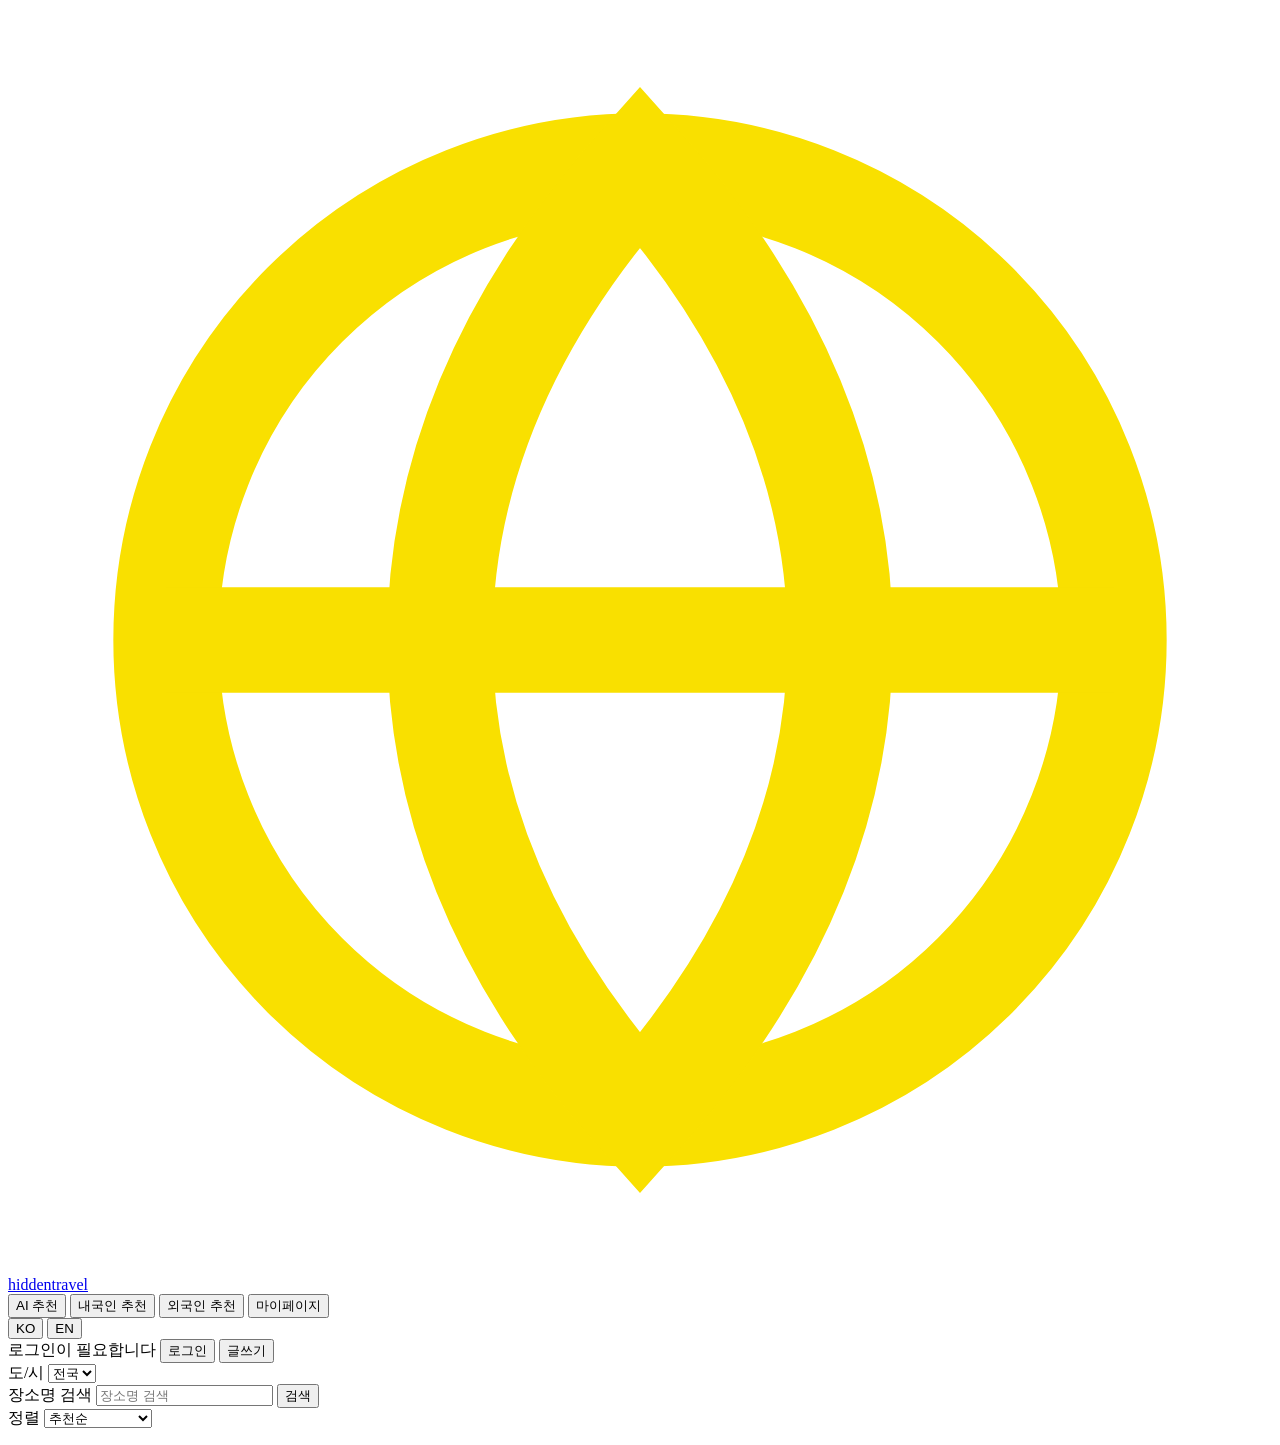
==== web/app.html @ 3716cdfb "표지 만듬" ====
<!DOCTYPE html>
<html lang="ko">
<head>
  <meta charset="UTF-8">
  <meta name="viewport" content="width=device-width, initial-scale=1.0">
  <title>히든젬 — 관광지 추천</title>
  <link rel="preconnect" href="https://fonts.googleapis.com">
  <link rel="preconnect" href="https://fonts.gstatic.com" crossorigin>
  <link href="https://fonts.googleapis.com/css2?family=Noto+Sans+KR:wght@400;500;700;800&display=swap" rel="stylesheet">
  <link rel="stylesheet" href="/style.css">
</head>
<body>
  <div class="app">
    <header class="site-header">
      <div class="site-header-inner">
        <a class="site-brand" href="/">
          <svg viewBox="0 0 24 24" aria-hidden="true" fill="none">
            <circle cx="12" cy="12" r="9" stroke="#F9E000" stroke-width="2"/>
            <path d="M3 12h18M12 3c2.5 2.8 3.8 5.8 3.8 9s-1.3 6.2-3.8 9c-2.5-2.8-3.8-5.8-3.8-9S9.5 5.8 12 3z" stroke="#F9E000" stroke-width="2"/>
          </svg>
          <span>hiddentravel</span>
        </a>

        <nav class="site-nav tabs" role="tablist" aria-label="메뉴">
          <button type="button" class="tab active" data-tab="ai" role="tab" aria-selected="true">AI 추천</button>
          <button type="button" class="tab" data-tab="domestic" role="tab" aria-selected="false">내국인 추천</button>
          <button type="button" class="tab" data-tab="foreign" role="tab" aria-selected="false">외국인 추천</button>
          <button type="button" class="tab" data-tab="my" role="tab" aria-selected="false">마이페이지</button>
        </nav>

        <div class="site-tools">
          <div class="lang-toggle" role="group" aria-label="Language">
            <button type="button" class="lang-btn active" data-lang="ko" id="langKo">KO</button>
            <button type="button" class="lang-btn" data-lang="en" id="langEn">EN</button>
          </div>
          <span id="authLabel" class="auth-label">로그인이 필요합니다</span>
          <button type="button" id="authOpenBtn" class="auth-btn">로그인</button>
          <button type="button" id="logoutBtn" class="auth-btn" hidden>로그아웃</button>
          <button type="button" id="writeBtn" class="write-btn" title="글쓰기">글쓰기</button>
        </div>
      </div>
    </header>

    <!-- AI 추천 패널 -->
    <section id="panel-ai" class="panel active" role="tabpanel">
      <div class="panel-toolbar">
        <div class="region-wrap">
          <label for="sidoSelect">도/시</label>
          <select id="sidoSelect">
            <option value="">전국</option>
          </select>
        </div>
        <div class="board-search-wrap ai-search-wrap">
          <label for="gemSearch" class="sr-only">장소명 검색</label>
          <input id="gemSearch" type="search" placeholder="장소명 검색" autocomplete="off">
          <button type="button" id="gemSearchBtn" class="btn-ghost board-search-btn">검색</button>
        </div>
        <div class="sort-wrap">
          <label for="sort">정렬</label>
          <select id="sort">
            <option value="gem">추천순</option>
            <option value="foreign">외국인 많은 순</option>
            <option value="domestic">내국인 많은 순</option>
          </select>
        </div>
      </div>

      <div id="status" class="status" hidden></div>
      <ul id="results" class="post-list"></ul>
    </section>

    <!-- 내국인 추천 = DB Post 피드 -->
    <section id="panel-domestic" class="panel" role="tabpanel" hidden>
      <div class="panel-toolbar board-toolbar">
        <div class="region-wrap">
          <label for="sidoFilterDomestic">도/시</label>
          <select id="sidoFilterDomestic">
            <option value="">전국</option>
          </select>
        </div>
        <div class="sort-wrap">
          <label for="boardSortDomestic">정렬</label>
          <select id="boardSortDomestic">
            <option value="newest">최신순</option>
            <option value="oldest">오래된순</option>
            <option value="likes">추천순</option>
            <option value="comments">댓글순</option>
          </select>
        </div>
        <div class="board-search-wrap">
          <label for="boardSearchDomestic" class="sr-only">장소명 검색</label>
          <input id="boardSearchDomestic" type="search" placeholder="장소명 검색" autocomplete="off">
          <button type="button" id="boardSearchBtnDomestic" class="btn-ghost board-search-btn">검색</button>
        </div>
      </div>
      <div id="boardStatusDomestic" class="status" hidden></div>
      <ul id="boardListDomestic" class="thread-feed"></ul>
    </section>

    <!-- 외국인 추천 -->
    <section id="panel-foreign" class="panel" role="tabpanel" hidden>
      <div class="panel-toolbar board-toolbar">
        <div class="region-wrap">
          <label for="sidoFilterForeign">도/시</label>
          <select id="sidoFilterForeign">
            <option value="">전국</option>
          </select>
        </div>
        <div class="sort-wrap">
          <label for="boardSortForeign">정렬</label>
          <select id="boardSortForeign">
            <option value="newest">최신순</option>
            <option value="oldest">오래된순</option>
            <option value="likes">추천순</option>
            <option value="comments">댓글순</option>
          </select>
        </div>
        <div class="board-search-wrap">
          <label for="boardSearchForeign" class="sr-only">장소명 검색</label>
          <input id="boardSearchForeign" type="search" placeholder="장소명 검색" autocomplete="off">
          <button type="button" id="boardSearchBtnForeign" class="btn-ghost board-search-btn">검색</button>
        </div>
      </div>
      <div id="boardStatusForeign" class="status" hidden></div>
      <ul id="boardListForeign" class="thread-feed"></ul>
    </section>

    <!-- 마이페이지 -->
    <section id="panel-my" class="panel" role="tabpanel" hidden>
      <div class="my-header">
        <button type="button" class="my-avatar" id="myAvatar" aria-label="프로필 사진">?</button>
        <input id="myAvatarInput" type="file" accept="image/*" hidden>
        <div class="my-info">
          <p class="my-name" id="myName">게스트</p>
          <p class="my-sub" id="mySub">로그인하면 내 글·추천 목록을 볼 수 있어요</p>
          <button type="button" class="my-avatar-reset" id="myAvatarReset" hidden>기본 사진으로</button>
        </div>
      </div>
      <div class="my-subtabs" role="tablist">
        <button type="button" class="my-subtab active" data-my-view="posts">내가 쓴 글</button>
        <button type="button" class="my-subtab" data-my-view="liked">추천한 글</button>
      </div>
      <div id="boardStatusMy" class="status" hidden></div>
      <ul id="boardListMy" class="thread-feed"></ul>
    </section>
  </div>

  <!-- 로그인 / 회원가입 -->
  <dialog id="authDialog" class="modal">
    <form method="dialog" id="authForm" class="modal-card">
      <h2 id="authTitle">로그인</h2>
      <div class="auth-mode-tabs">
        <button type="button" class="auth-mode active" data-mode="login">로그인</button>
        <button type="button" class="auth-mode" data-mode="register">회원가입</button>
      </div>
      <label>아이디<input id="authMemberId" name="memberId" autocomplete="username" required></label>
      <label>비밀번호<input id="authPassword" name="password" type="password" autocomplete="current-password" required></label>
      <label id="authNickWrap" hidden>닉네임<input id="authNickname" name="nickname" placeholder="선택 (없으면 아이디)"></label>
      <p id="authError" class="form-error" hidden></p>
      <div class="modal-actions">
        <button type="button" id="authCancelBtn" class="btn-ghost">취소</button>
        <button type="submit" class="btn-primary" id="authSubmit">로그인</button>
      </div>
    </form>
  </dialog>

  <!-- 글쓰기 -->
  <dialog id="writeDialog" class="modal">
    <form method="dialog" id="writeForm" class="modal-card">
      <h2 id="writeTitle">글쓰기</h2>
      <label>게시판
        <select id="writeCategory" name="category">
          <option value="DOMESTIC">내국인 추천</option>
          <option value="FOREIGN">외국인 추천</option>
        </select>
      </label>
      <label>장소명<input id="writeLocation" name="locationTitle" placeholder="예: 부산시립미술관" required></label>
      <label>도/시
        <select id="writeSido" name="address" required>
          <option value="">선택</option>
        </select>
      </label>
      <label>사진
        <input id="writeImage" name="image" type="file" accept="image/*">
      </label>
      <div id="writeImagePreview" class="write-preview" hidden></div>
      <label>내용<textarea id="writeContent" name="content" rows="5" required placeholder="방문 후기나 추천 이유를 적어 주세요."></textarea></label>
      <p id="writeError" class="form-error" hidden></p>
      <div class="modal-actions">
        <button type="button" id="writeCancelBtn" class="btn-ghost">취소</button>
        <button type="submit" value="ok" class="btn-primary" id="writeSubmit">등록</button>
      </div>
    </form>
  </dialog>

  <!-- 게시글 상세 (추천·댓글) -->
  <dialog id="detailDialog" class="modal">
    <div class="modal-card detail-card">
      <button type="button" class="modal-close" id="detailClose" aria-label="닫기">×</button>
      <div id="detailBody"></div>
      <div class="detail-actions">
        <button type="button" id="recommendBtn" class="btn-primary">추천</button>
        <button type="button" id="editPostBtn" class="btn-ghost" hidden>수정</button>
        <button type="button" id="deletePostBtn" class="btn-danger" hidden>삭제</button>
      </div>
      <section class="replies">
        <h3>댓글</h3>
        <ul id="replyList" class="reply-list"></ul>
        <form id="replyForm" class="reply-form">
          <input id="replyInput" type="text" placeholder="댓글을 입력하세요" required>
          <button type="submit" class="btn-primary">등록</button>
        </form>
      </section>
    </div>
  </dialog>

  <!-- 관광지 상세 (설명·이용·근처) -->
  <dialog id="placeDialog" class="modal place-modal">
    <div class="place-sheet">
      <button type="button" class="modal-close place-close" id="placeClose" aria-label="닫기">×</button>
      <div id="placeBody" class="place-body">
        <div class="place-loading">불러오는 중…</div>
      </div>
    </div>
  </dialog>

  <script src="/app.js"></script>
</body>
</html>
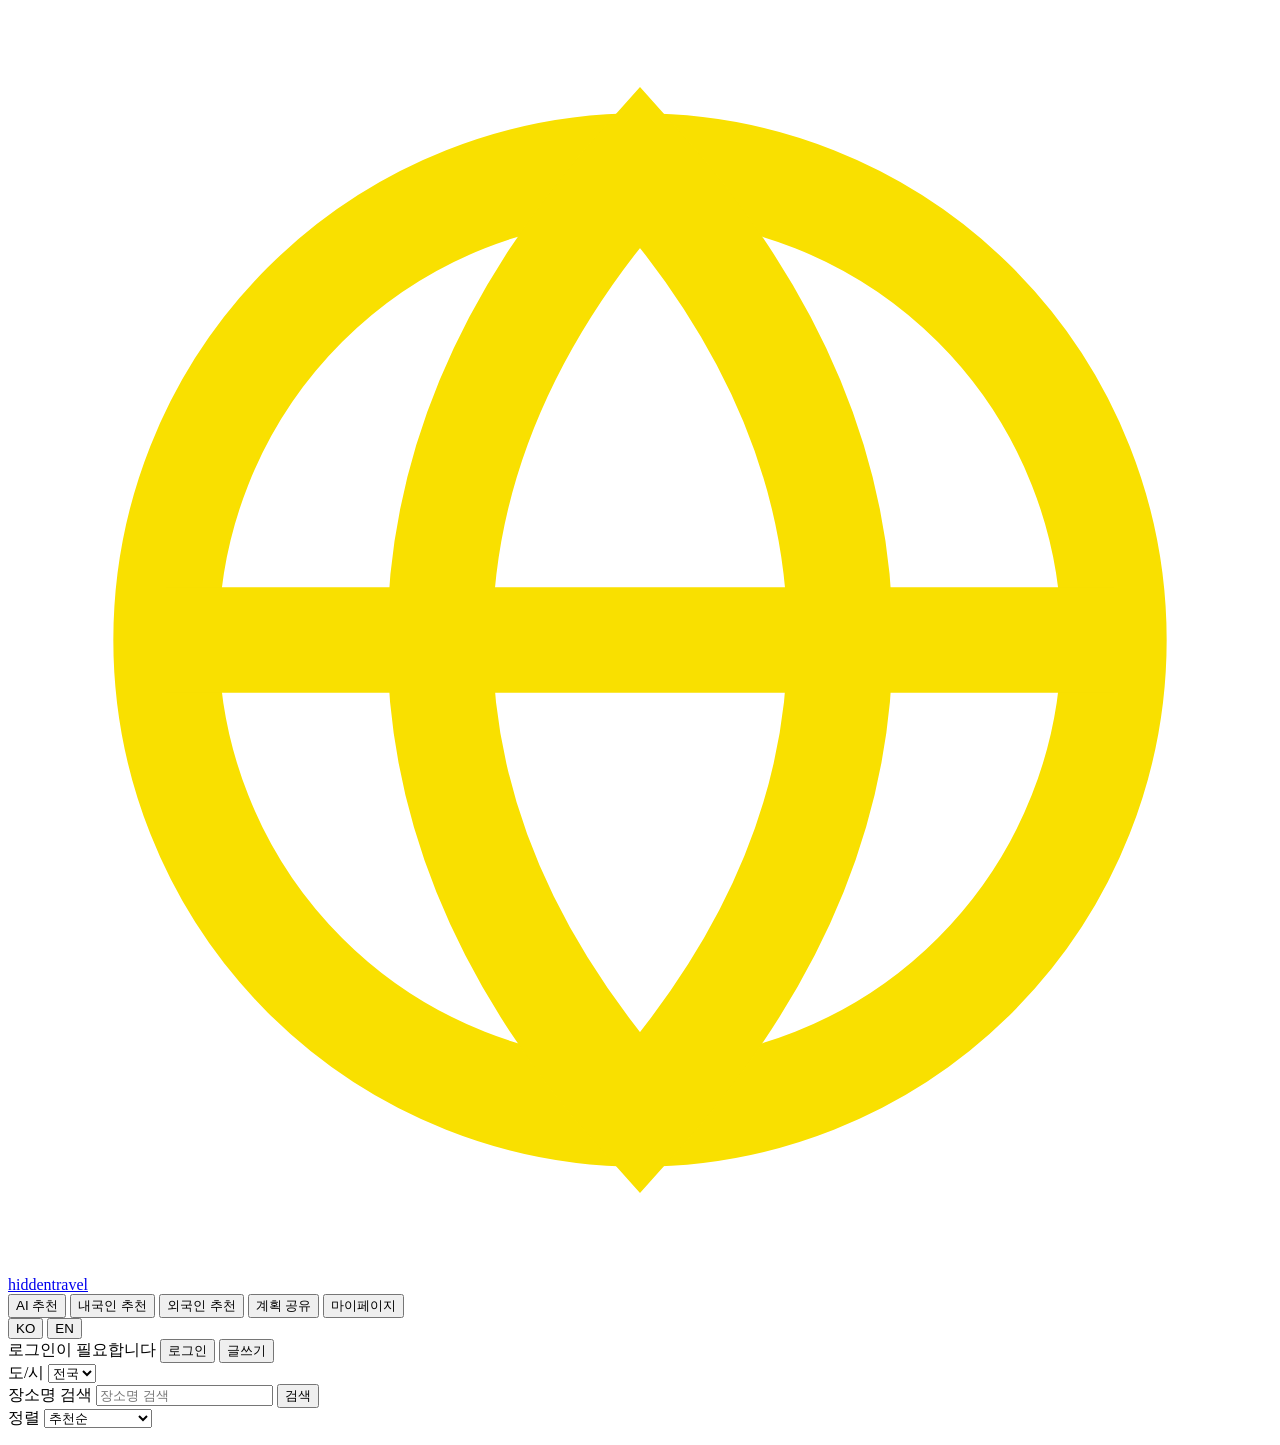
==== commit 80e8bb09: "이것저것" ====
--- a/web/app.html
+++ b/web/app.html
@@ -25,6 +25,7 @@
           <button type="button" class="tab active" data-tab="ai" role="tab" aria-selected="true">AI 추천</button>
           <button type="button" class="tab" data-tab="domestic" role="tab" aria-selected="false">내국인 추천</button>
           <button type="button" class="tab" data-tab="foreign" role="tab" aria-selected="false">외국인 추천</button>
+          <button type="button" class="tab" data-tab="courses" role="tab" aria-selected="false">계획 공유</button>
           <button type="button" class="tab" data-tab="my" role="tab" aria-selected="false">마이페이지</button>
         </nav>
 
@@ -125,23 +126,93 @@
       <ul id="boardListForeign" class="thread-feed"></ul>
     </section>
 
+    <!-- 계획 공유 (공개 코스) -->
+    <section id="panel-courses" class="panel" role="tabpanel" hidden>
+      <div class="panel-toolbar courses-board-toolbar">
+        <p class="panel-hint">다른 사람이 공유한 여행 계획을 보고 따라가 보세요.</p>
+      </div>
+      <div id="boardStatusCourses" class="status" hidden></div>
+      <div class="my-courses-layout" id="publicCoursesLayout">
+        <div class="my-courses-left">
+          <div id="courseListPublic" class="course-list"></div>
+        </div>
+        <aside class="my-courses-right" id="courseDetailPanePublic" aria-live="polite">
+          <div class="course-detail-sheet course-detail-inline">
+            <header class="course-detail-top">
+              <button type="button" class="course-back" id="courseDetailBackPublic" aria-label="목록으로">←</button>
+              <h2 id="courseDetailNavTitlePublic">계획 공유</h2>
+              <span class="course-more-wrap" id="courseMoreWrapPublic" hidden></span>
+            </header>
+            <div id="courseDetailBodyPublic" class="course-detail-body">
+              <div class="course-detail-empty">왼쪽에서 계획을 선택하세요</div>
+            </div>
+            <div class="course-detail-actions" id="courseDetailActionsPublic" hidden>
+              <button type="button" class="btn-ghost" id="courseSaveBtnPublic">계획 저장</button>
+              <button type="button" class="btn-primary" id="courseFollowBtnPublic">계획 따라가기</button>
+            </div>
+          </div>
+        </aside>
+      </div>
+    </section>
+
     <!-- 마이페이지 -->
     <section id="panel-my" class="panel" role="tabpanel" hidden>
-      <div class="my-header">
-        <button type="button" class="my-avatar" id="myAvatar" aria-label="프로필 사진">?</button>
-        <input id="myAvatarInput" type="file" accept="image/*" hidden>
-        <div class="my-info">
-          <p class="my-name" id="myName">게스트</p>
-          <p class="my-sub" id="mySub">로그인하면 내 글·추천 목록을 볼 수 있어요</p>
-          <button type="button" class="my-avatar-reset" id="myAvatarReset" hidden>기본 사진으로</button>
-        </div>
-      </div>
+      <div class="my-profile-card" id="myProfileCard">
+        <div class="my-profile-banner"></div>
+        <div class="my-profile-body">
+          <div class="my-avatar-wrap">
+            <button type="button" class="my-avatar" id="myAvatar" aria-label="프로필 사진">?</button>
+            <input id="myAvatarInput" type="file" accept="image/*" hidden>
+          </div>
+          <div class="my-info">
+            <p class="my-name" id="myName">게스트</p>
+            <p class="my-sub" id="mySub">로그인하면 내 글·추천·여행 계획을 볼 수 있어요</p>
+            <button type="button" class="my-avatar-reset" id="myAvatarReset" hidden>기본 사진으로</button>
+          </div>
+          <div class="my-stats" id="myStats" hidden>
+            <button type="button" class="my-stat" data-stat="posts"><strong id="myStatPosts">0</strong><span>게시글</span></button>
+            <button type="button" class="my-stat" data-stat="followers"><strong id="myStatFollowers">0</strong><span>팔로워</span></button>
+            <button type="button" class="my-stat" data-stat="following"><strong id="myStatFollowing">0</strong><span>팔로잉</span></button>
+          </div>
+        </div>
+      </div>
+
       <div class="my-subtabs" role="tablist">
         <button type="button" class="my-subtab active" data-my-view="posts">내가 쓴 글</button>
         <button type="button" class="my-subtab" data-my-view="liked">추천한 글</button>
+        <button type="button" class="my-subtab" data-my-view="courses">내 여행 계획</button>
       </div>
       <div id="boardStatusMy" class="status" hidden></div>
       <ul id="boardListMy" class="thread-feed"></ul>
+
+      <div class="my-courses-layout" id="myCoursesLayout" hidden>
+        <div class="my-courses-left">
+          <div id="courseListMy" class="course-list"></div>
+        </div>
+        <aside class="my-courses-right" id="courseDetailPane" aria-live="polite">
+          <div class="course-detail-sheet course-detail-inline">
+            <header class="course-detail-top">
+              <button type="button" class="course-back" id="courseDetailBack" aria-label="목록으로">←</button>
+              <h2 id="courseDetailNavTitle">여행 계획</h2>
+              <div class="course-more-wrap" id="courseMoreWrap" hidden>
+                <button type="button" class="course-more" id="courseDetailMore" aria-label="더보기" aria-expanded="false" aria-haspopup="menu">⋯</button>
+                <div class="course-more-menu" id="courseMoreMenu" role="menu" hidden>
+                  <button type="button" role="menuitem" id="coursePublishBtn">계획 공유에 올리기</button>
+                  <button type="button" role="menuitem" id="courseEditBtn">수정</button>
+                  <button type="button" role="menuitem" id="courseDeleteBtn" class="danger">삭제</button>
+                </div>
+              </div>
+            </header>
+            <div id="courseDetailBody" class="course-detail-body">
+              <div class="course-detail-empty">왼쪽에서 여행 계획을 선택하세요</div>
+            </div>
+            <div class="course-detail-actions" id="courseDetailActions" hidden>
+              <button type="button" class="btn-ghost" id="courseGoAiFromDetailBtn">코스 추가하러 가기</button>
+              <button type="button" class="btn-primary" id="courseFollowBtn">계획 따라가기</button>
+            </div>
+          </div>
+        </aside>
+      </div>
     </section>
   </div>
 
@@ -197,9 +268,13 @@
   <dialog id="detailDialog" class="modal">
     <div class="modal-card detail-card">
       <button type="button" class="modal-close" id="detailClose" aria-label="닫기">×</button>
+      <button type="button" class="tour-nav tour-nav-prev" data-tour-dir="prev" hidden aria-label="이전 장소">‹</button>
+      <button type="button" class="tour-nav tour-nav-next" data-tour-dir="next" hidden aria-label="다음 장소">›</button>
+      <span class="tour-nav-badge" hidden>1/1</span>
       <div id="detailBody"></div>
       <div class="detail-actions">
         <button type="button" id="recommendBtn" class="btn-primary">추천</button>
+        <button type="button" id="addPostToCourseBtn" class="btn-ghost">여행 계획에 담기</button>
         <button type="button" id="editPostBtn" class="btn-ghost" hidden>수정</button>
         <button type="button" id="deletePostBtn" class="btn-danger" hidden>삭제</button>
       </div>
@@ -218,9 +293,65 @@
   <dialog id="placeDialog" class="modal place-modal">
     <div class="place-sheet">
       <button type="button" class="modal-close place-close" id="placeClose" aria-label="닫기">×</button>
+      <button type="button" class="tour-nav tour-nav-prev" data-tour-dir="prev" hidden aria-label="이전 장소">‹</button>
+      <button type="button" class="tour-nav tour-nav-next" data-tour-dir="next" hidden aria-label="다음 장소">›</button>
+      <span class="tour-nav-badge" hidden>1/1</span>
       <div id="placeBody" class="place-body">
         <div class="place-loading">불러오는 중…</div>
       </div>
+      <div class="place-footer-actions">
+        <button type="button" id="addPlaceToCourseBtn" class="btn-add-course">여행 계획에 담기</button>
+      </div>
+    </div>
+  </dialog>
+
+  <!-- 계획 공유 → 내 계획으로 저장 -->
+  <dialog id="saveCourseDialog" class="modal">
+    <form method="dialog" id="saveCourseForm" class="modal-card">
+      <h2>내 계획으로 저장</h2>
+      <p class="course-hint">제목과 소개를 원하는 대로 바꾼 뒤 저장하세요.</p>
+      <label>제목<input id="saveCourseTitle" name="title" required placeholder="예: 서울 주말 코스"></label>
+      <label>소개<textarea id="saveCourseSummary" name="summary" rows="2" placeholder="한 줄 소개 (선택)"></textarea></label>
+      <p id="saveCourseError" class="form-error" hidden></p>
+      <div class="modal-actions">
+        <button type="button" id="saveCourseCancelBtn" class="btn-ghost">취소</button>
+        <button type="submit" class="btn-primary" id="saveCourseSubmit">저장</button>
+      </div>
+    </form>
+  </dialog>
+
+  <!-- 여행 코스 만들기 (빈 플리) -->
+  <dialog id="courseDialog" class="modal">
+    <form method="dialog" id="courseForm" class="modal-card">
+      <h2 id="courseFormTitle">새 여행 계획</h2>
+      <label>제목<input id="courseTitle" name="title" required placeholder="예: 서울 숨은 맛집 투어"></label>
+      <label>소개<textarea id="courseSummary" name="summary" rows="2" placeholder="한 줄 소개 (선택)"></textarea></label>
+      <p class="course-hint">장소는 AI 추천·게시판에서 「담기」로 추가하세요.</p>
+      <p id="courseError" class="form-error" hidden></p>
+      <div class="modal-actions">
+        <button type="button" id="courseCancelBtn" class="btn-ghost">취소</button>
+        <button type="submit" class="btn-primary" id="courseSubmit">만들기</button>
+      </div>
+    </form>
+  </dialog>
+
+  <!-- 여행 계획에 담기 (플리 선택) -->
+  <dialog id="addToCourseDialog" class="modal">
+    <div class="modal-card">
+      <button type="button" class="modal-close" id="addToCourseClose" aria-label="닫기">×</button>
+      <h2>여행 계획에 담기</h2>
+      <p id="addToCourseTarget" class="course-hint"></p>
+      <ul id="addToCourseList" class="add-course-list"></ul>
+      <button type="button" class="btn-ghost add-course-new" id="addToCourseNew">+ 새 계획 만들고 담기</button>
+    </div>
+  </dialog>
+
+  <!-- 팔로워/팔로잉 목록 -->
+  <dialog id="followDialog" class="modal">
+    <div class="modal-card">
+      <button type="button" class="modal-close" id="followDialogClose" aria-label="닫기">×</button>
+      <h2 id="followDialogTitle">팔로워</h2>
+      <ul id="followDialogList" class="follow-list"></ul>
     </div>
   </dialog>
 
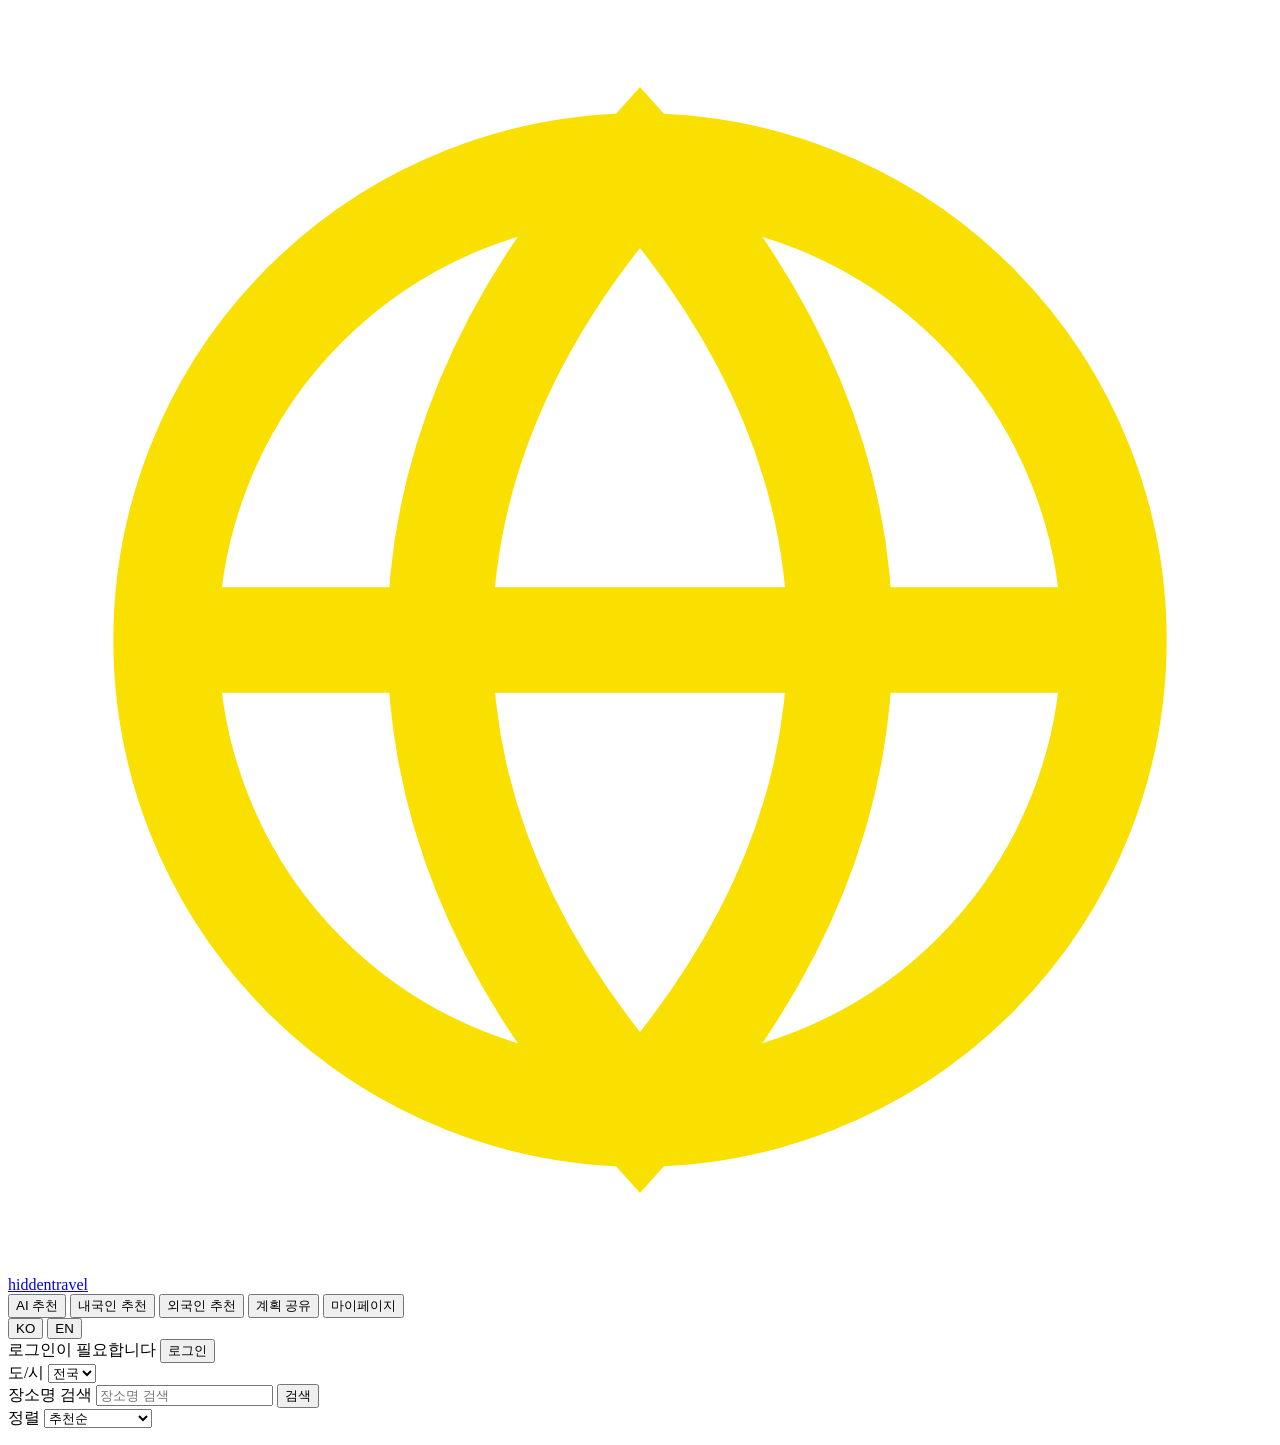
==== commit 3b9cc450: "피드백 1차 QA" ====
--- a/web/app.html
+++ b/web/app.html
@@ -34,10 +34,11 @@
             <button type="button" class="lang-btn active" data-lang="ko" id="langKo">KO</button>
             <button type="button" class="lang-btn" data-lang="en" id="langEn">EN</button>
           </div>
-          <span id="authLabel" class="auth-label">로그인이 필요합니다</span>
-          <button type="button" id="authOpenBtn" class="auth-btn">로그인</button>
-          <button type="button" id="logoutBtn" class="auth-btn" hidden>로그아웃</button>
-          <button type="button" id="writeBtn" class="write-btn" title="글쓰기">글쓰기</button>
+          <div class="site-auth">
+            <span id="authLabel" class="auth-label">로그인이 필요합니다</span>
+            <button type="button" id="authOpenBtn" class="auth-btn">로그인</button>
+            <button type="button" id="logoutBtn" class="auth-btn" hidden>로그아웃</button>
+          </div>
         </div>
       </div>
     </header>
@@ -93,6 +94,7 @@
           <input id="boardSearchDomestic" type="search" placeholder="장소명 검색" autocomplete="off">
           <button type="button" id="boardSearchBtnDomestic" class="btn-ghost board-search-btn">검색</button>
         </div>
+        <button type="button" class="write-btn board-write-btn" data-write-category="DOMESTIC" title="글쓰기">글쓰기</button>
       </div>
       <div id="boardStatusDomestic" class="status" hidden></div>
       <ul id="boardListDomestic" class="thread-feed"></ul>
@@ -121,6 +123,7 @@
           <input id="boardSearchForeign" type="search" placeholder="장소명 검색" autocomplete="off">
           <button type="button" id="boardSearchBtnForeign" class="btn-ghost board-search-btn">검색</button>
         </div>
+        <button type="button" class="write-btn board-write-btn" data-write-category="FOREIGN" title="글쓰기">글쓰기</button>
       </div>
       <div id="boardStatusForeign" class="status" hidden></div>
       <ul id="boardListForeign" class="thread-feed"></ul>
@@ -128,8 +131,23 @@
 
     <!-- 계획 공유 (공개 코스) -->
     <section id="panel-courses" class="panel" role="tabpanel" hidden>
-      <div class="panel-toolbar courses-board-toolbar">
+      <div class="panel-toolbar board-toolbar courses-board-toolbar">
         <p class="panel-hint">다른 사람이 공유한 여행 계획을 보고 따라가 보세요.</p>
+        <div class="sort-wrap">
+          <label for="courseSortPublic">정렬</label>
+          <select id="courseSortPublic">
+            <option value="newest">최신순</option>
+            <option value="oldest">오래된순</option>
+            <option value="likes">좋아요순</option>
+            <option value="saves">저장순</option>
+            <option value="spots">장소 많은순</option>
+          </select>
+        </div>
+        <div class="board-search-wrap">
+          <label for="courseSearchPublic" class="sr-only">계획 검색</label>
+          <input id="courseSearchPublic" type="search" placeholder="제목·작성자 검색" autocomplete="off">
+          <button type="button" id="courseSearchBtnPublic" class="btn-ghost board-search-btn">검색</button>
+        </div>
       </div>
       <div id="boardStatusCourses" class="status" hidden></div>
       <div class="my-courses-layout" id="publicCoursesLayout">
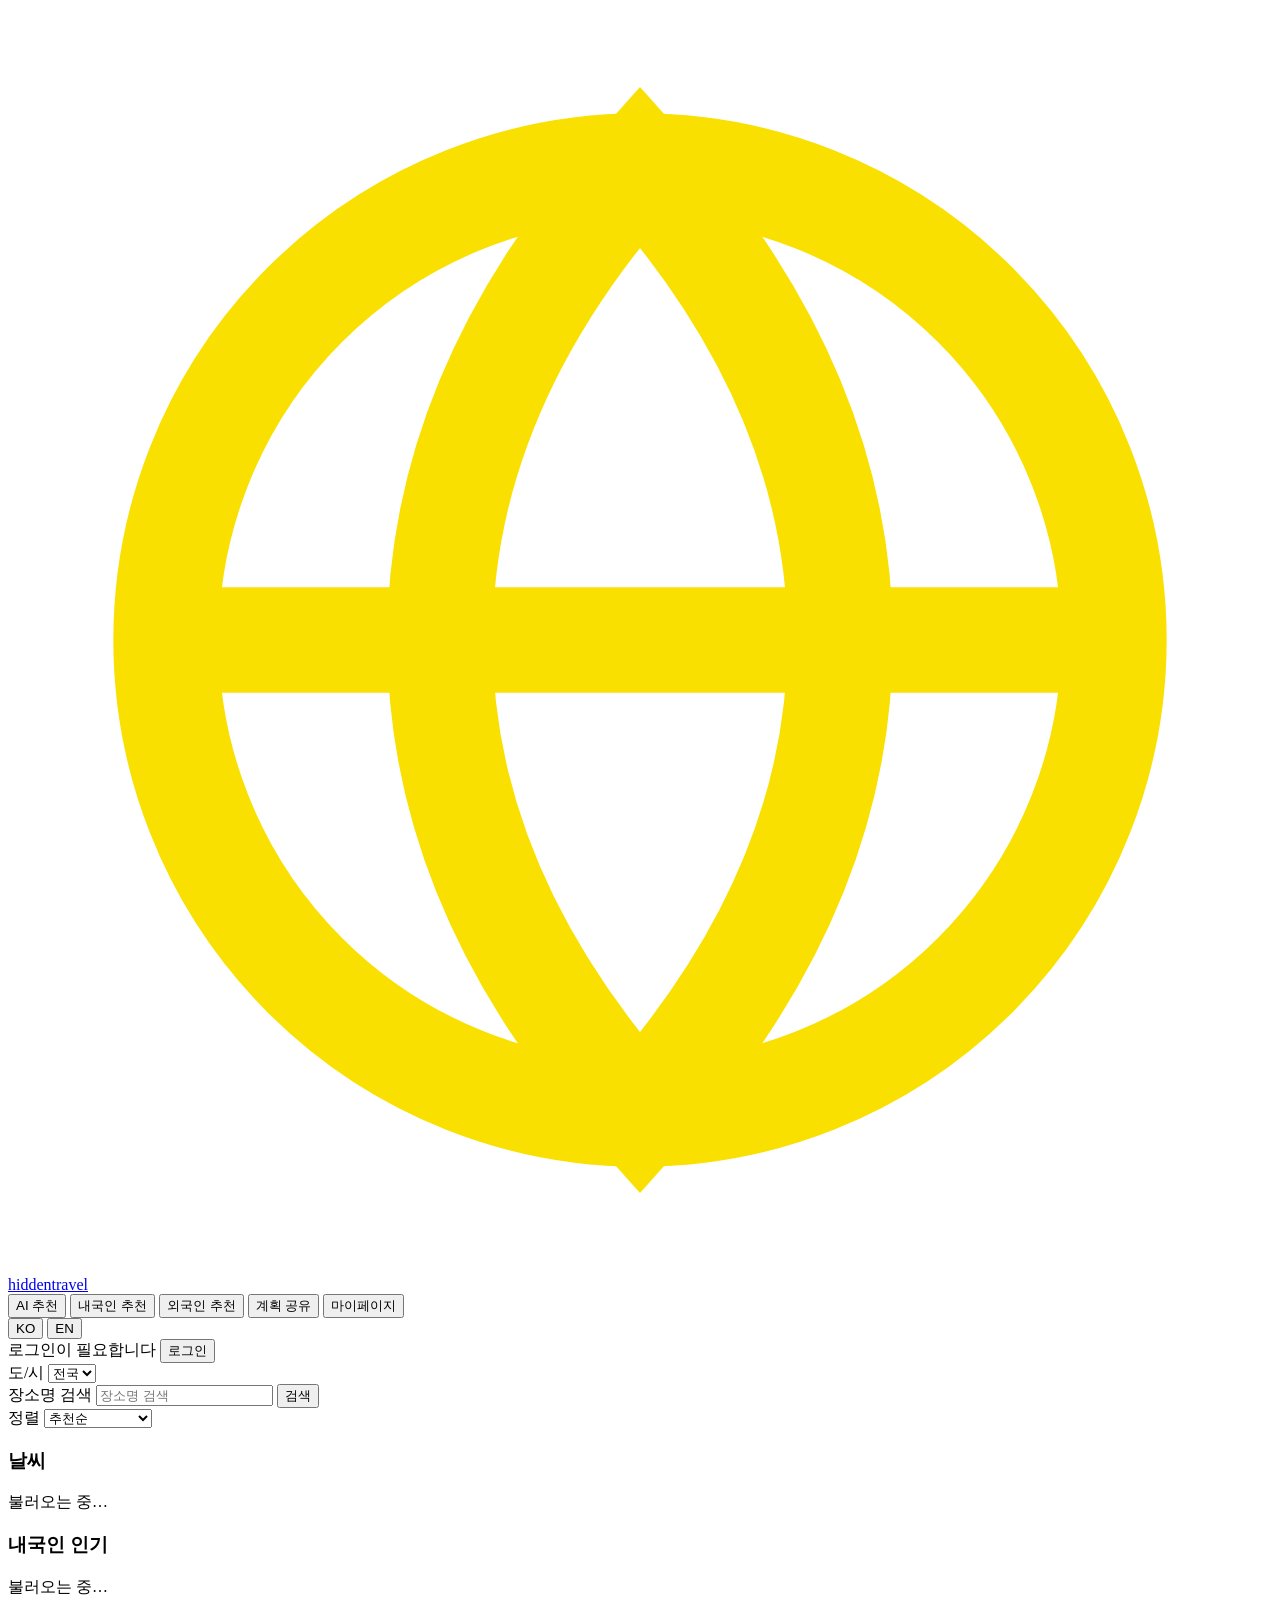
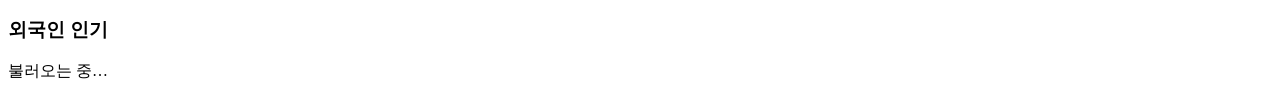
==== commit 2da20645: "UI" ====
--- a/web/app.html
+++ b/web/app.html
@@ -68,7 +68,25 @@
       </div>
 
       <div id="status" class="status" hidden></div>
-      <ul id="results" class="post-list"></ul>
+      <div class="ai-layout">
+        <div class="ai-main">
+          <ul id="results" class="post-list"></ul>
+        </div>
+        <aside class="ai-sidebar" aria-label="날씨와 인기 글">
+          <section class="ai-side-card" id="weatherCard">
+            <h3 class="ai-side-title">날씨</h3>
+            <div id="weatherBody" class="weather-body">불러오는 중…</div>
+          </section>
+          <section class="ai-side-card">
+            <h3 class="ai-side-title">내국인 인기</h3>
+            <div id="aiPopularDomestic" class="ai-popular-slot">불러오는 중…</div>
+          </section>
+          <section class="ai-side-card">
+            <h3 class="ai-side-title">외국인 인기</h3>
+            <div id="aiPopularForeign" class="ai-popular-slot">불러오는 중…</div>
+          </section>
+        </aside>
+      </div>
     </section>
 
     <!-- 내국인 추천 = DB Post 피드 -->
@@ -256,18 +274,24 @@
   <!-- 글쓰기 -->
   <dialog id="writeDialog" class="modal">
     <form method="dialog" id="writeForm" class="modal-card">
-      <h2 id="writeTitle">글쓰기</h2>
+      <p id="writeTitle" class="write-mode-label">글쓰기</p>
+      <label>장소명
+        <input id="writeLocation" name="locationTitle" placeholder="예: ○○카페, ○○공원" required>
+      </label>
       <label>게시판
         <select id="writeCategory" name="category">
           <option value="DOMESTIC">내국인 추천</option>
           <option value="FOREIGN">외국인 추천</option>
         </select>
       </label>
-      <label>장소명<input id="writeLocation" name="locationTitle" placeholder="예: 부산시립미술관" required></label>
       <label>도/시
-        <select id="writeSido" name="address" required>
+        <select id="writeSido" name="sido" required>
           <option value="">선택</option>
         </select>
+      </label>
+      <label>세부주소
+        <input id="writeDetailAddress" name="detailAddress" placeholder="예: 부산진구 ○○로 12 (없을 시 지도기능 불가)" autocomplete="street-address">
+        <span class="field-hint">세부주소가 없으면 길찾기·지도 기능을 쓸 수 없습니다.</span>
       </label>
       <label>사진
         <input id="writeImage" name="image" type="file" accept="image/*">
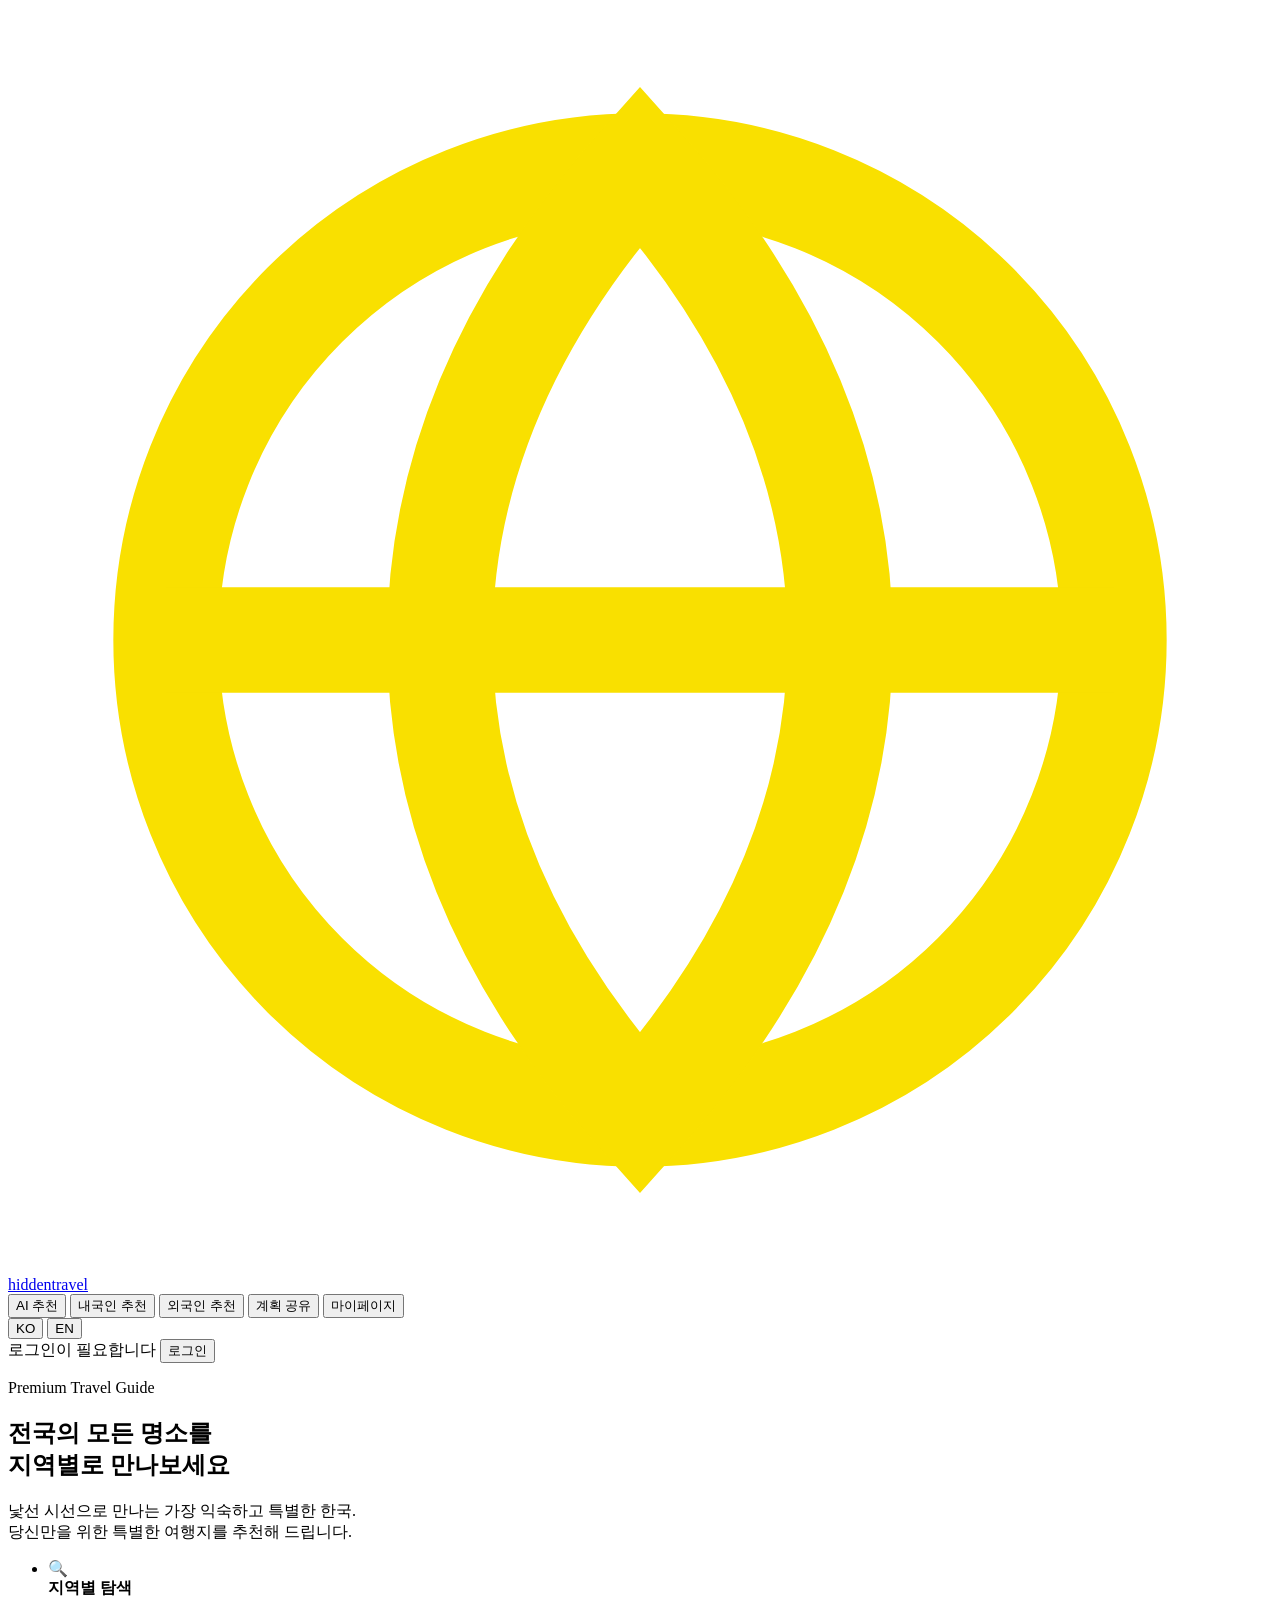
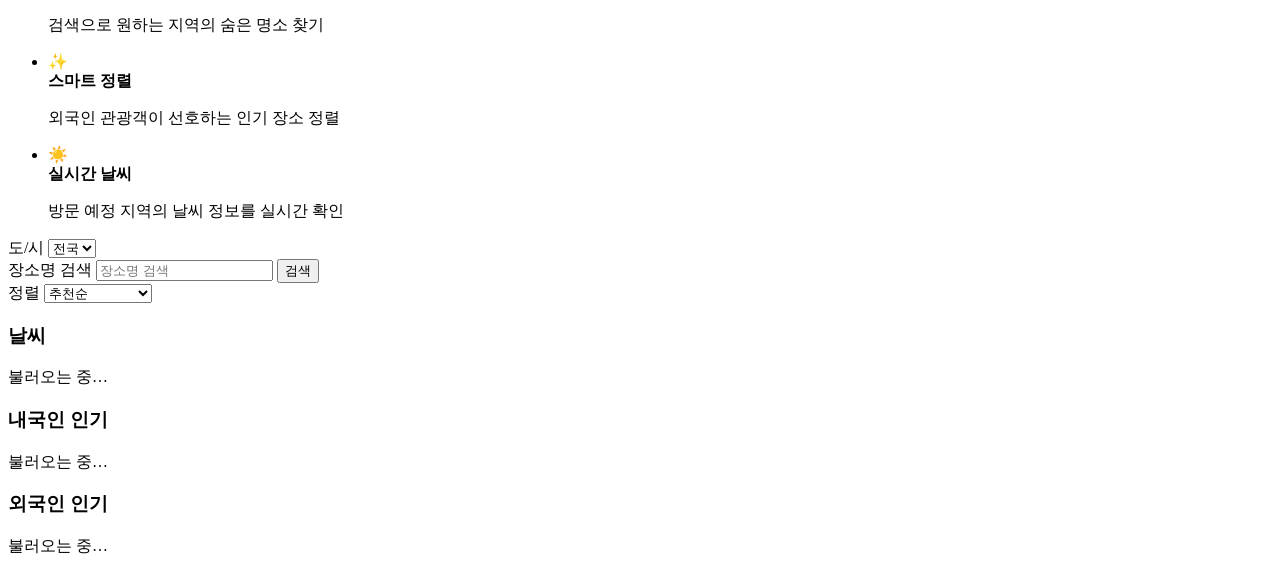
==== commit 70e53626: "QA못함" ====
--- a/web/app.html
+++ b/web/app.html
@@ -45,6 +45,39 @@
 
     <!-- AI 추천 패널 -->
     <section id="panel-ai" class="panel active" role="tabpanel">
+      <div class="guide-banner guide-banner--ai" aria-label="AI 추천 안내">
+        <div class="guide-banner-ai-media" aria-hidden="true"></div>
+        <div class="guide-banner-ai-inner">
+          <div class="guide-banner-ai-copy">
+            <p class="guide-pill guide-pill--light">Premium Travel Guide</p>
+            <h2 class="guide-banner-title">전국의 모든 명소를<br>지역별로 만나보세요</h2>
+            <p class="guide-banner-lead">낯선 시선으로 만나는 가장 익숙하고 특별한 한국.<br>당신만을 위한 특별한 여행지를 추천해 드립니다.</p>
+          </div>
+          <ul class="guide-feature-list" aria-label="AI 추천 기능">
+            <li class="guide-feature-card">
+              <span class="guide-feature-icon" aria-hidden="true">🔍</span>
+              <div>
+                <strong>지역별 탐색</strong>
+                <p>검색으로 원하는 지역의 숨은 명소 찾기</p>
+              </div>
+            </li>
+            <li class="guide-feature-card">
+              <span class="guide-feature-icon" aria-hidden="true">✨</span>
+              <div>
+                <strong>스마트 정렬</strong>
+                <p>외국인 관광객이 선호하는 인기 장소 정렬</p>
+              </div>
+            </li>
+            <li class="guide-feature-card">
+              <span class="guide-feature-icon" aria-hidden="true">☀️</span>
+              <div>
+                <strong>실시간 날씨</strong>
+                <p>방문 예정 지역의 날씨 정보를 실시간 확인</p>
+              </div>
+            </li>
+          </ul>
+        </div>
+      </div>
       <div class="panel-toolbar">
         <div class="region-wrap">
           <label for="sidoSelect">도/시</label>
@@ -149,6 +182,18 @@
 
     <!-- 계획 공유 (공개 코스) -->
     <section id="panel-courses" class="panel" role="tabpanel" hidden>
+      <div class="guide-banner guide-banner--courses" aria-label="계획 공유 안내">
+        <div class="guide-banner-courses-media" aria-hidden="true"></div>
+        <div class="guide-banner-courses-glow guide-banner-courses-glow--yellow" aria-hidden="true"></div>
+        <div class="guide-banner-courses-glow guide-banner-courses-glow--blue" aria-hidden="true"></div>
+        <img class="guide-banner-courses-corner" src="/assets/plancorner.png" alt="" width="96" height="96" decoding="async" aria-hidden="true">
+        <div class="guide-banner-courses-inner">
+          <p class="guide-pill guide-pill--dark">Hidden Travel Guide</p>
+          <h2 class="guide-banner-courses-title">'새 계획 추가'로 나만의 일정을 손쉽게 짜고,<br>'공유하기'로 특별한 코스를 소개해 보세요.</h2>
+          <p class="guide-banner-courses-lead">세상의 숨겨진 보석 같은 명소들을 연결하는 가장 스마트한 방법.</p>
+          <button type="button" class="guide-banner-cta" id="goMyCoursesBtn">내 여행계획</button>
+        </div>
+      </div>
       <div class="panel-toolbar board-toolbar courses-board-toolbar">
         <p class="panel-hint">다른 사람이 공유한 여행 계획을 보고 따라가 보세요.</p>
         <div class="sort-wrap">
